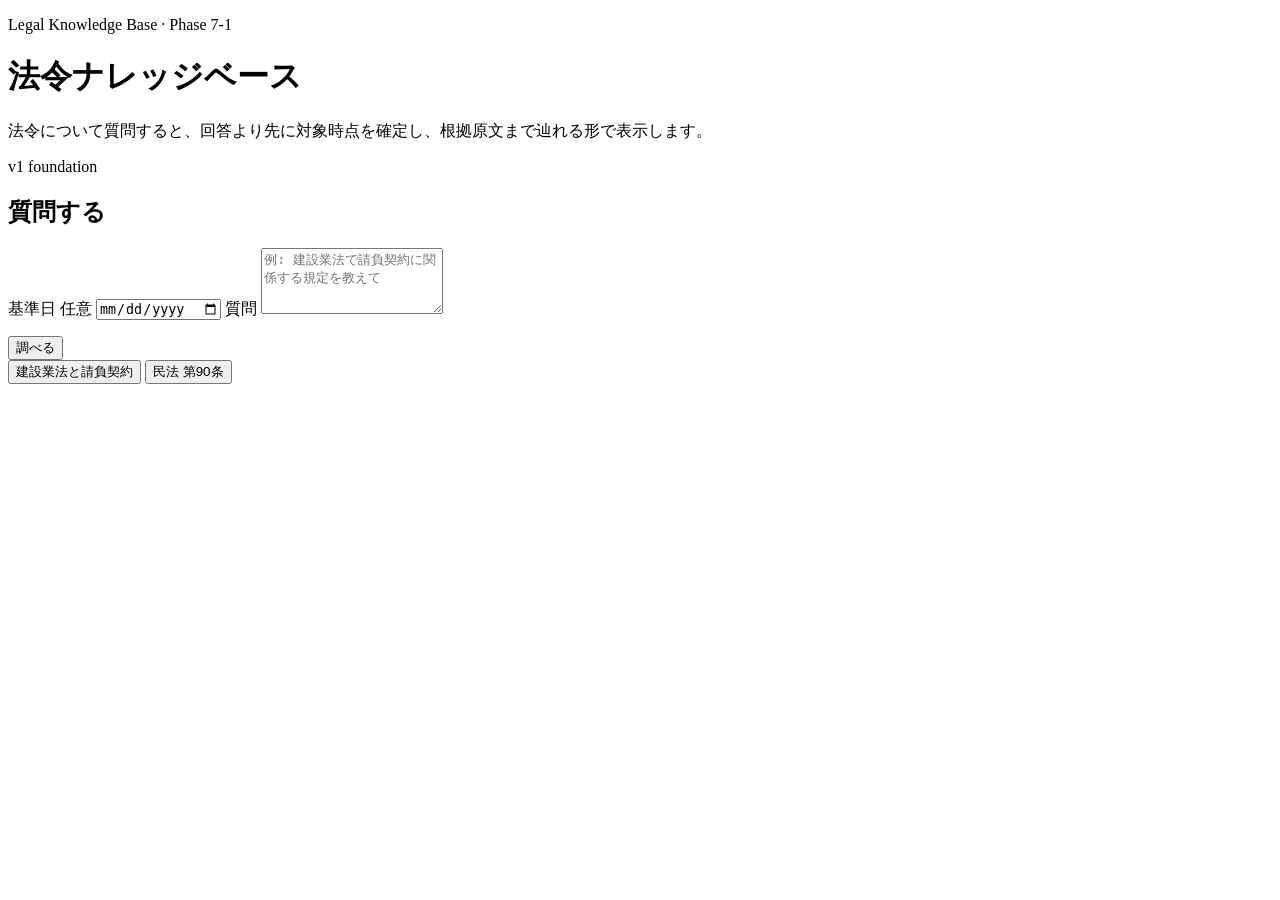
==== implementation/phase7/web/index.html @ cfdf995e "[skip actions] Phase 7 Web UI shellを追加" ====
<!doctype html>
<html lang="ja">
<head>
  <meta charset="utf-8">
  <meta name="viewport" content="width=device-width, initial-scale=1">
  <title>法令ナレッジベース</title>
  <link rel="stylesheet" href="/styles.css">
</head>
<body>
  <main class="shell">
    <header class="masthead">
      <div>
        <p class="eyebrow">Legal Knowledge Base · Phase 7-1</p>
        <h1>法令ナレッジベース</h1>
        <p class="lede">法令について質問すると、回答より先に対象時点を確定し、根拠原文まで辿れる形で表示します。</p>
      </div>
      <span class="badge">v1 foundation</span>
    </header>

    <section class="query-card" aria-labelledby="query-title">
      <h2 id="query-title">質問する</h2>
      <form id="query-form">
        <label for="as-of-date">基準日 <span class="muted">任意</span></label>
        <input id="as-of-date" name="as_of_date" type="date">
        <label for="question">質問</label>
        <textarea id="question" name="question" rows="4" maxlength="4000" required placeholder="例: 建設業法で請負契約に関係する規定を教えて"></textarea>
        <input id="law-id" type="hidden" value="">
        <div class="form-row">
          <p id="selected-law" class="muted" aria-live="polite"></p>
          <button id="submit-button" type="submit">調べる</button>
        </div>
      </form>
      <div class="examples" aria-label="例示質問">
        <button type="button" data-example="建設業法で請負契約に関係する規定を教えて">建設業法と請負契約</button>
        <button type="button" data-example="民法の第90条を確認したい">民法 第90条</button>
      </div>
    </section>

    <p id="progress" class="progress" role="status" aria-live="polite"></p>
    <section id="result" hidden>
      <div id="status-banner" class="status-banner"></div>
      <div id="law-candidates" class="candidate-panel" hidden></div>
      <div class="result-grid">
        <article class="answer-panel">
          <h2>回答</h2>
          <div id="answer"></div>
        </article>
        <aside class="evidence-panel" aria-labelledby="evidence-title">
          <div class="panel-heading">
            <h2 id="evidence-title">根拠</h2>
            <span id="evidence-count" class="count"></span>
          </div>
          <div id="evidence-list"></div>
        </aside>
      </div>
      <details class="technical">
        <summary>対象版・検索情報</summary>
        <pre id="technical"></pre>
      </details>
    </section>
  </main>

  <dialog id="source-dialog">
    <button id="dialog-close" class="dialog-close" type="button">閉じる</button>
    <h2>根拠原文</h2>
    <p id="dialog-path" class="mono"></p>
    <pre id="dialog-text" class="source-text"></pre>
    <dl id="dialog-meta"></dl>
  </dialog>

  <script src="/app.js" defer></script>
</body>
</html>
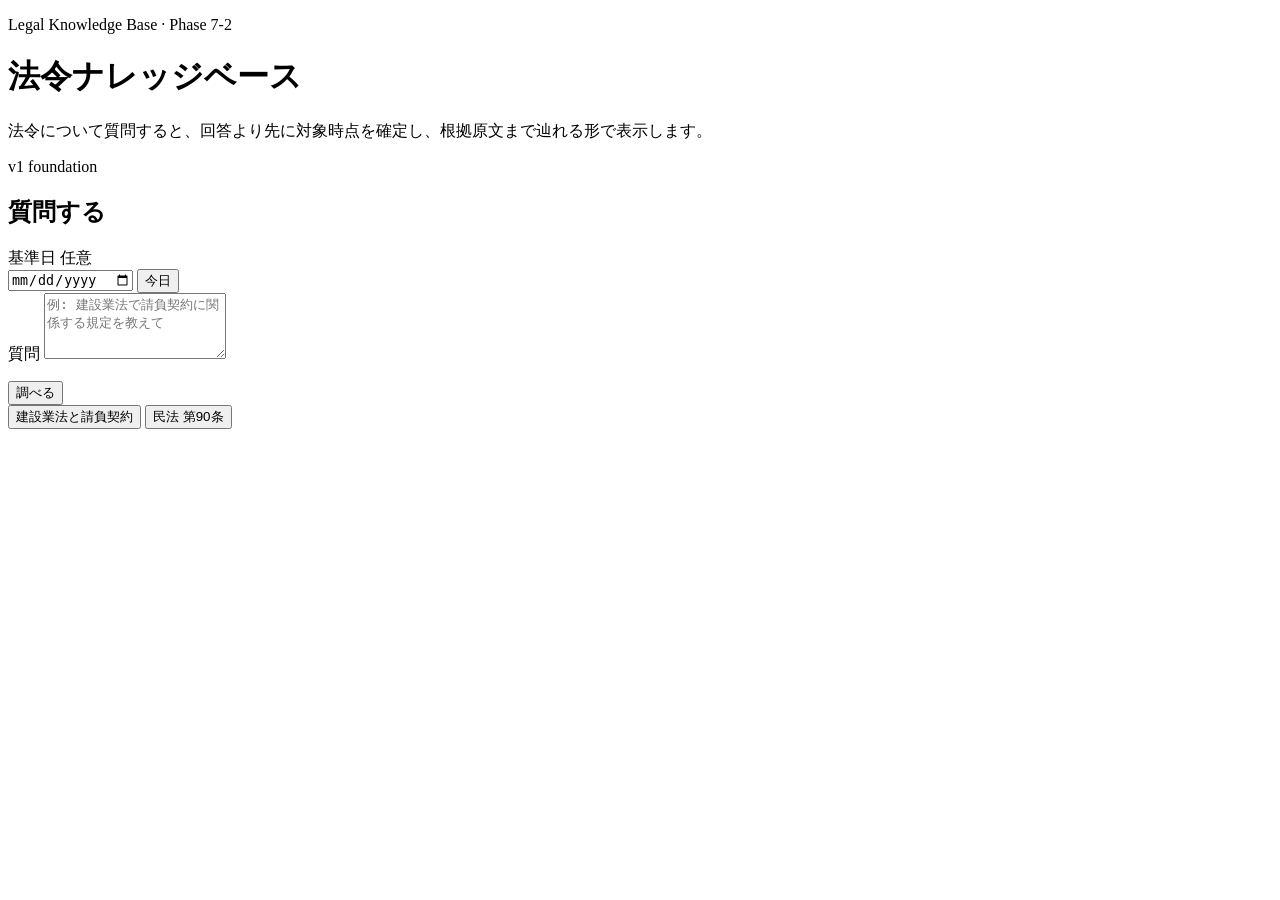
==== commit a86535a4: "[skip actions] Phase 7-2 時点検索と改正履歴UIを実装" ====
--- a/implementation/phase7/web/index.html
+++ b/implementation/phase7/web/index.html
@@ -10,7 +10,7 @@
   <main class="shell">
     <header class="masthead">
       <div>
-        <p class="eyebrow">Legal Knowledge Base · Phase 7-1</p>
+        <p class="eyebrow">Legal Knowledge Base · Phase 7-2</p>
         <h1>法令ナレッジベース</h1>
         <p class="lede">法令について質問すると、回答より先に対象時点を確定し、根拠原文まで辿れる形で表示します。</p>
       </div>
@@ -21,7 +21,10 @@
       <h2 id="query-title">質問する</h2>
       <form id="query-form">
         <label for="as-of-date">基準日 <span class="muted">任意</span></label>
-        <input id="as-of-date" name="as_of_date" type="date">
+        <div class="date-row">
+          <input id="as-of-date" name="as_of_date" type="date">
+          <button id="today-button" type="button" class="secondary-button">今日</button>
+        </div>
         <label for="question">質問</label>
         <textarea id="question" name="question" rows="4" maxlength="4000" required placeholder="例: 建設業法で請負契約に関係する規定を教えて"></textarea>
         <input id="law-id" type="hidden" value="">
@@ -53,6 +56,14 @@
           <div id="evidence-list"></div>
         </aside>
       </div>
+      <section id="history-panel" class="history-panel" hidden aria-labelledby="history-title">
+        <div class="panel-heading">
+          <h2 id="history-title">改正履歴</h2>
+          <span id="history-count" class="count"></span>
+        </div>
+        <p id="history-summary" class="history-summary"></p>
+        <div id="history-list" class="history-list"></div>
+      </section>
       <details class="technical">
         <summary>対象版・検索情報</summary>
         <pre id="technical"></pre>
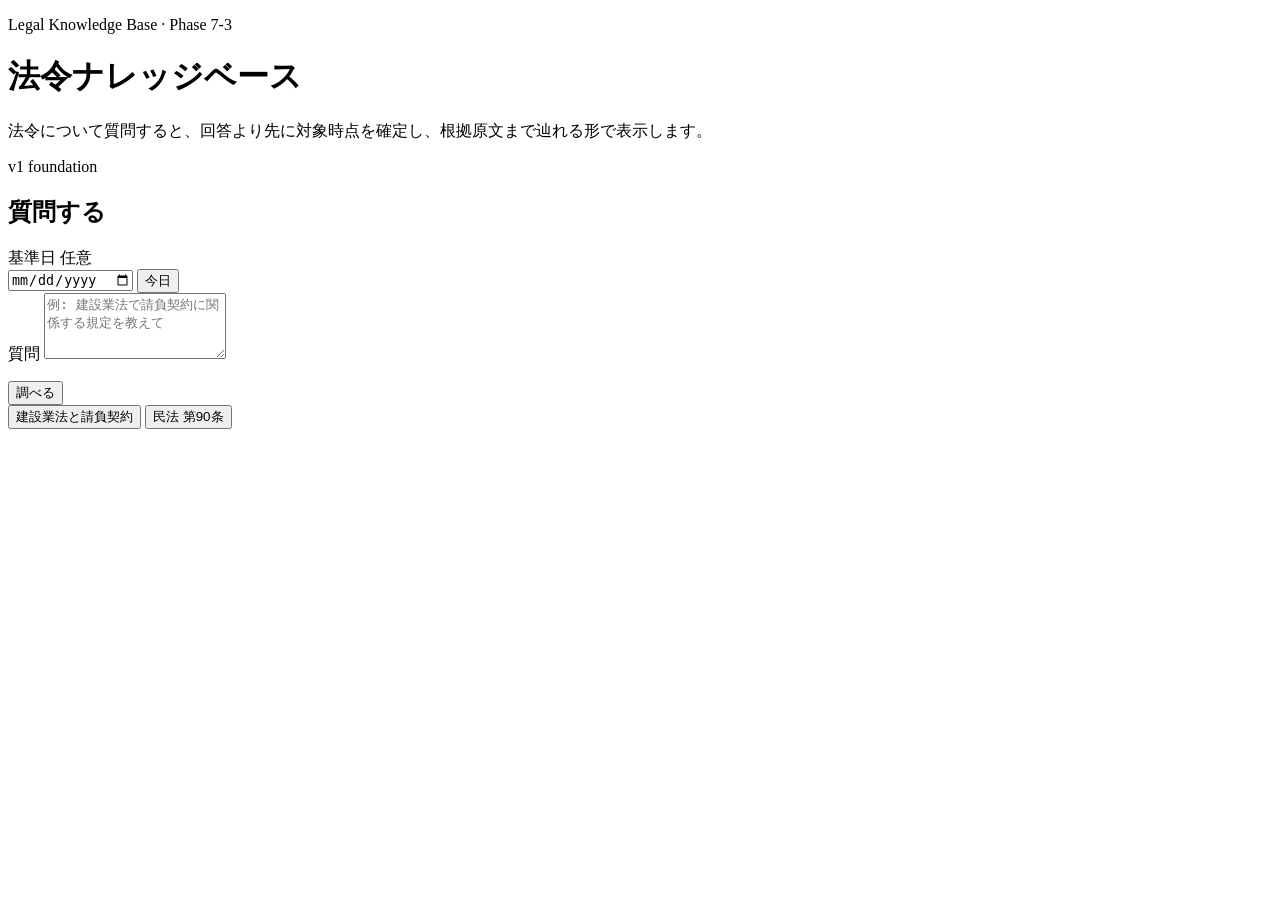
==== commit 8e65662b: "[skip actions] Phase 7-3 条文・revision比較を実装" ====
--- a/implementation/phase7/web/index.html
+++ b/implementation/phase7/web/index.html
@@ -10,7 +10,7 @@
   <main class="shell">
     <header class="masthead">
       <div>
-        <p class="eyebrow">Legal Knowledge Base · Phase 7-2</p>
+        <p class="eyebrow">Legal Knowledge Base · Phase 7-3</p>
         <h1>法令ナレッジベース</h1>
         <p class="lede">法令について質問すると、回答より先に対象時点を確定し、根拠原文まで辿れる形で表示します。</p>
       </div>
@@ -64,6 +64,27 @@
         <p id="history-summary" class="history-summary"></p>
         <div id="history-list" class="history-list"></div>
       </section>
+      <section id="compare-panel" class="compare-panel" hidden aria-labelledby="compare-title">
+        <div class="panel-heading">
+          <h2 id="compare-title">条文・revision比較</h2>
+          <span id="compare-badge" class="count">Phase 7-3</span>
+        </div>
+        <p class="muted">2つの時点をstrictに解決してから、本則・附則の構造スコープとArticle Numで条文を対応付けます。</p>
+        <form id="compare-form" class="compare-form">
+          <label for="compare-from-date">比較元</label>
+          <input id="compare-from-date" type="date" required>
+          <label for="compare-to-date">比較先</label>
+          <input id="compare-to-date" type="date" required>
+          <label for="compare-article-num">条番号 <span class="muted">任意</span></label>
+          <input id="compare-article-num" type="text" inputmode="numeric" placeholder="例: 90 / 398_2">
+          <input id="compare-scope-key" type="hidden" value="">
+          <button id="compare-button" type="submit">比較する</button>
+        </form>
+        <p id="compare-status" class="compare-status" role="status" aria-live="polite"></p>
+        <div id="compare-overview"></div>
+        <div id="compare-changes" class="compare-changes"></div>
+        <div id="compare-detail"></div>
+      </section>
       <details class="technical">
         <summary>対象版・検索情報</summary>
         <pre id="technical"></pre>
@@ -80,5 +101,6 @@
   </dialog>
 
   <script src="/app.js" defer></script>
+  <script src="/compare.js" defer></script>
 </body>
 </html>
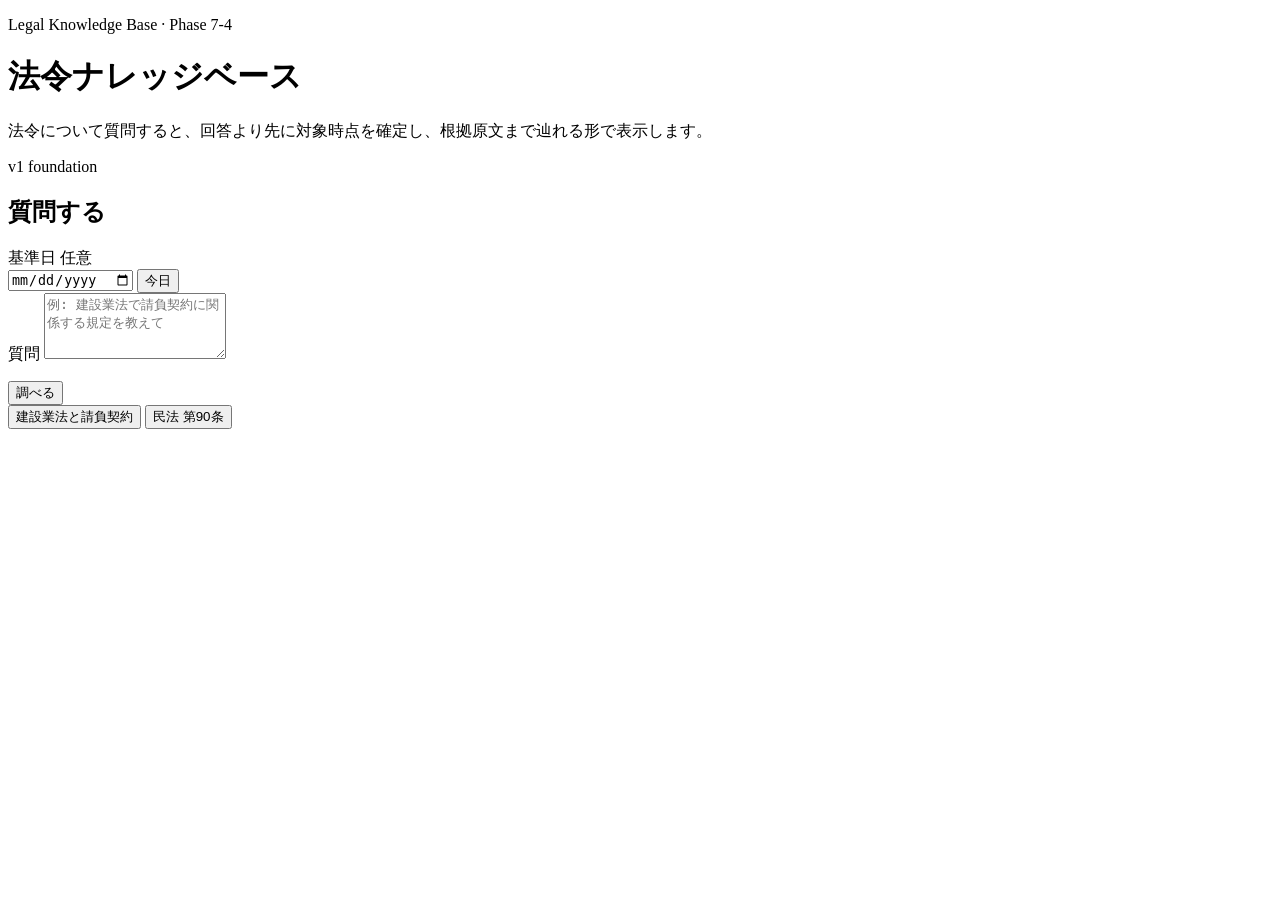
==== commit bf673a7c: "[skip actions] Phase 7-4 関連資料探索を実装" ====
--- a/implementation/phase7/web/index.html
+++ b/implementation/phase7/web/index.html
@@ -10,7 +10,7 @@
   <main class="shell">
     <header class="masthead">
       <div>
-        <p class="eyebrow">Legal Knowledge Base · Phase 7-3</p>
+        <p class="eyebrow">Legal Knowledge Base · Phase 7-4</p>
         <h1>法令ナレッジベース</h1>
         <p class="lede">法令について質問すると、回答より先に対象時点を確定し、根拠原文まで辿れる形で表示します。</p>
       </div>
@@ -85,6 +85,20 @@
         <div id="compare-changes" class="compare-changes"></div>
         <div id="compare-detail"></div>
       </section>
+      <section id="related-panel" class="related-panel" hidden aria-labelledby="related-title">
+        <div class="panel-heading">
+          <h2 id="related-title">関連資料</h2>
+          <span class="count">Phase 7-4</span>
+        </div>
+        <p class="muted">官報・国会会議録・帝国議会会議録・NDL資料を、Phase 6のrelation evidenceから辿ります。</p>
+        <div class="related-controls">
+          <label><input id="related-include-nonconfirmed" type="checkbox"> 候補も表示</label>
+          <span class="muted">候補・conflicted・rejectedは引用不可です。</span>
+          <span id="related-count" class="count"></span>
+        </div>
+        <p id="related-status" class="related-status" role="status" aria-live="polite"></p>
+        <div id="related-list" class="related-list"></div>
+      </section>
       <details class="technical">
         <summary>対象版・検索情報</summary>
         <pre id="technical"></pre>
@@ -100,7 +114,16 @@
     <dl id="dialog-meta"></dl>
   </dialog>
 
+  <dialog id="relation-dialog">
+    <button id="relation-dialog-close" class="dialog-close" type="button">閉じる</button>
+    <h2 id="relation-dialog-title">関連付けの根拠</h2>
+    <p id="relation-dialog-state" class="muted"></p>
+    <dl id="relation-dialog-meta"></dl>
+    <div id="relation-assertions" class="relation-assertions"></div>
+  </dialog>
+
   <script src="/app.js" defer></script>
   <script src="/compare.js" defer></script>
+  <script src="/related.js" defer></script>
 </body>
 </html>
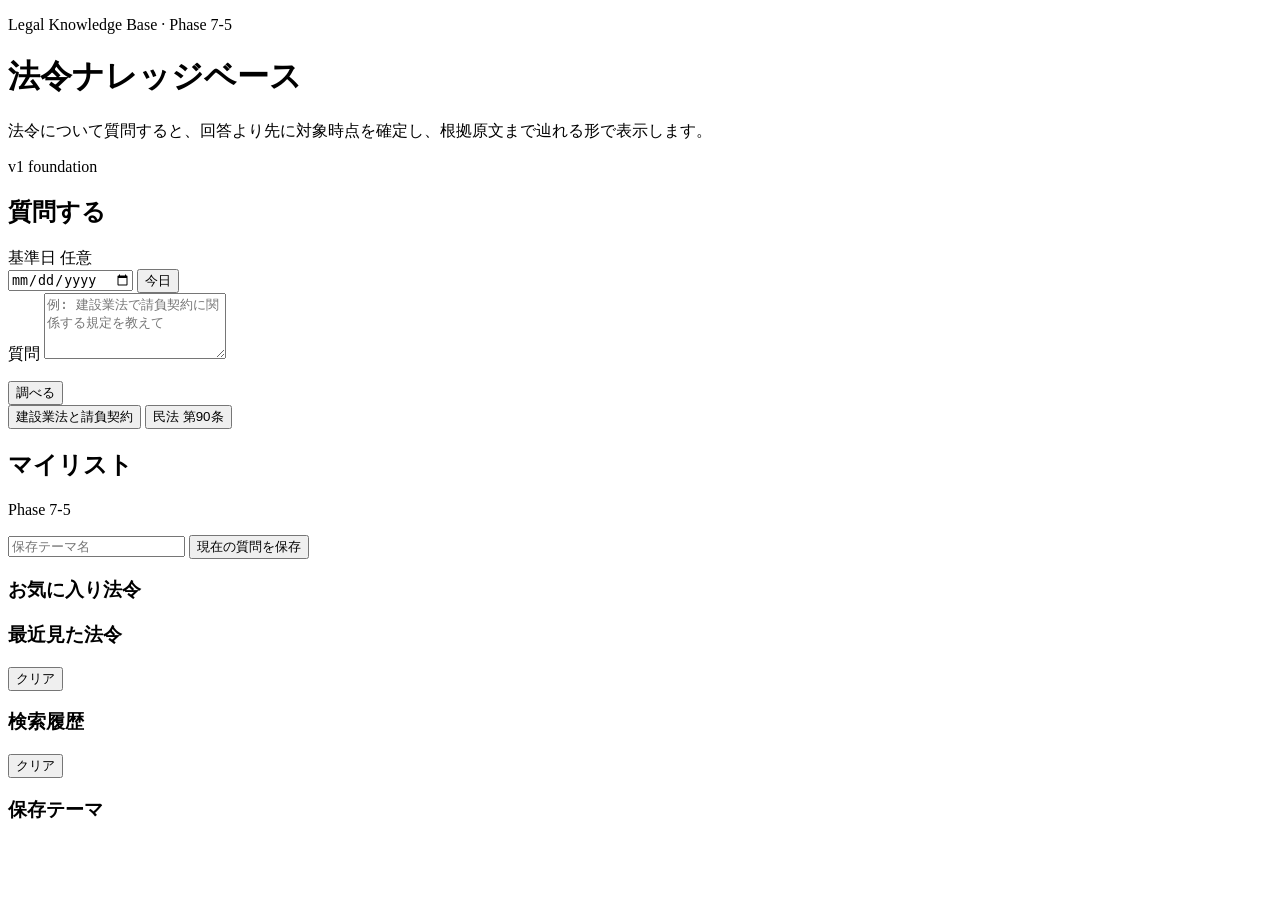
==== commit 16eae478: "[skip actions] Phase 7-5 日常利用機能を実装" ====
--- a/implementation/phase7/web/index.html
+++ b/implementation/phase7/web/index.html
@@ -10,7 +10,7 @@
   <main class="shell">
     <header class="masthead">
       <div>
-        <p class="eyebrow">Legal Knowledge Base · Phase 7-4</p>
+        <p class="eyebrow">Legal Knowledge Base · Phase 7-5</p>
         <h1>法令ナレッジベース</h1>
         <p class="lede">法令について質問すると、回答より先に対象時点を確定し、根拠原文まで辿れる形で表示します。</p>
       </div>
@@ -36,6 +36,27 @@
       <div class="examples" aria-label="例示質問">
         <button type="button" data-example="建設業法で請負契約に関係する規定を教えて">建設業法と請負契約</button>
         <button type="button" data-example="民法の第90条を確認したい">民法 第90条</button>
+      </div>
+    </section>
+
+    <section id="daily-panel" class="daily-panel" aria-labelledby="daily-title">
+      <div class="panel-heading">
+        <h2 id="daily-title">マイリスト</h2>
+        <span class="count">Phase 7-5</span>
+      </div>
+      <p id="daily-status" class="muted" role="status" aria-live="polite"></p>
+      <div class="daily-actions">
+        <button id="favorite-current" type="button" class="secondary-button" hidden>この法令をお気に入り</button>
+        <form id="save-theme-form" class="save-theme-form">
+          <input id="theme-title" type="text" maxlength="120" placeholder="保存テーマ名" required>
+          <button type="submit" class="secondary-button">現在の質問を保存</button>
+        </form>
+      </div>
+      <div class="daily-grid">
+        <article><h3>お気に入り法令</h3><div id="favorite-list" class="daily-list"></div></article>
+        <article><div class="daily-subhead"><h3>最近見た法令</h3><button id="clear-recent" type="button">クリア</button></div><div id="recent-list" class="daily-list"></div></article>
+        <article><div class="daily-subhead"><h3>検索履歴</h3><button id="clear-history" type="button">クリア</button></div><div id="search-history-list" class="daily-list"></div></article>
+        <article><h3>保存テーマ</h3><div id="saved-theme-list" class="daily-list"></div></article>
       </div>
     </section>
 
@@ -125,5 +146,6 @@
   <script src="/app.js" defer></script>
   <script src="/compare.js" defer></script>
   <script src="/related.js" defer></script>
+  <script src="/daily.js" defer></script>
 </body>
 </html>
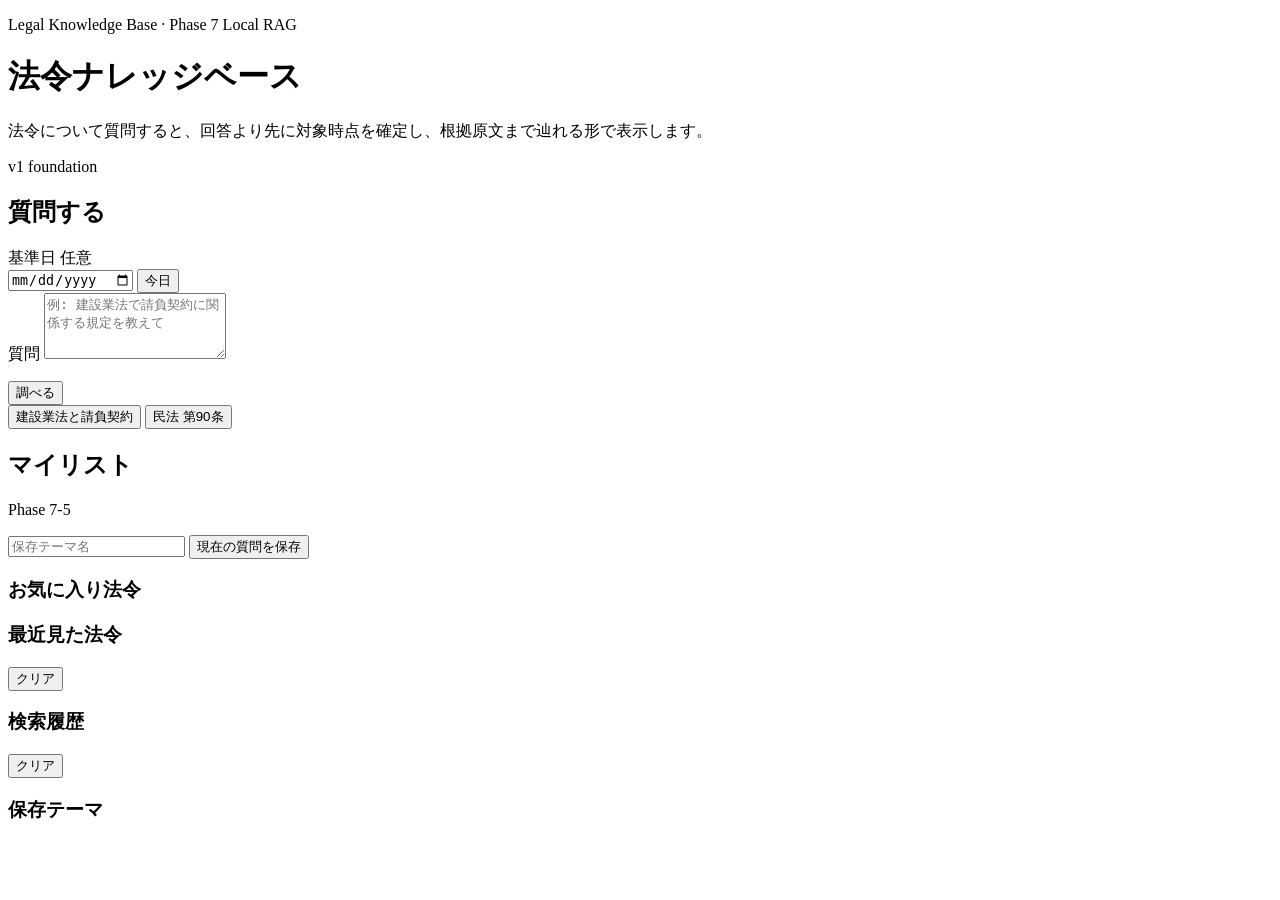
==== commit 188a9f9a: "feat: add evidence-bound local Ollama RAG" ====
--- a/implementation/phase7/web/index.html
+++ b/implementation/phase7/web/index.html
@@ -10,7 +10,7 @@
   <main class="shell">
     <header class="masthead">
       <div>
-        <p class="eyebrow">Legal Knowledge Base · Phase 7-5</p>
+        <p class="eyebrow">Legal Knowledge Base · Phase 7 Local RAG</p>
         <h1>法令ナレッジベース</h1>
         <p class="lede">法令について質問すると、回答より先に対象時点を確定し、根拠原文まで辿れる形で表示します。</p>
       </div>
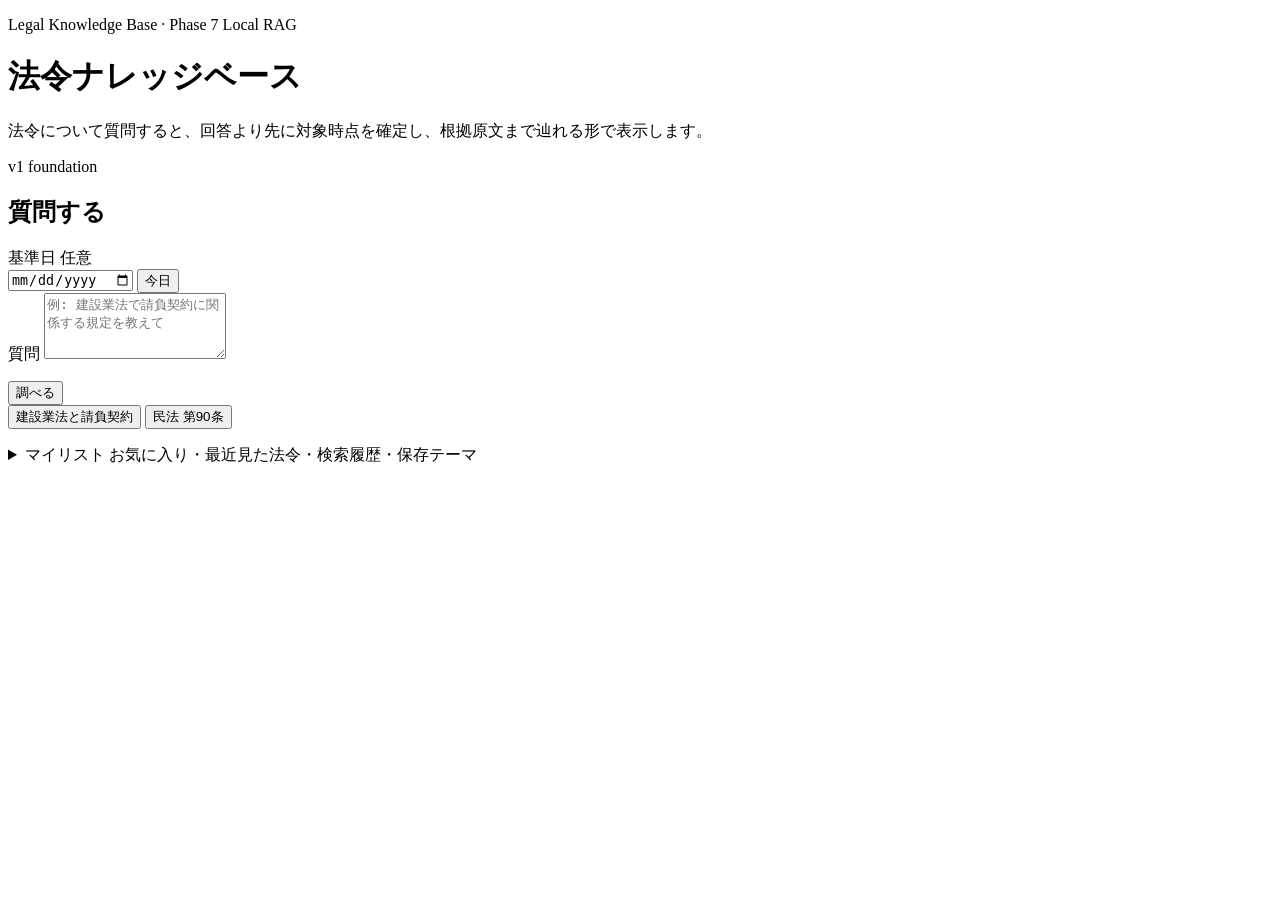
==== commit b212edc4: "fix: compact daily tools and evidence cards" ====
--- a/implementation/phase7/web/index.html
+++ b/implementation/phase7/web/index.html
@@ -36,27 +36,6 @@
       <div class="examples" aria-label="例示質問">
         <button type="button" data-example="建設業法で請負契約に関係する規定を教えて">建設業法と請負契約</button>
         <button type="button" data-example="民法の第90条を確認したい">民法 第90条</button>
-      </div>
-    </section>
-
-    <section id="daily-panel" class="daily-panel" aria-labelledby="daily-title">
-      <div class="panel-heading">
-        <h2 id="daily-title">マイリスト</h2>
-        <span class="count">Phase 7-5</span>
-      </div>
-      <p id="daily-status" class="muted" role="status" aria-live="polite"></p>
-      <div class="daily-actions">
-        <button id="favorite-current" type="button" class="secondary-button" hidden>この法令をお気に入り</button>
-        <form id="save-theme-form" class="save-theme-form">
-          <input id="theme-title" type="text" maxlength="120" placeholder="保存テーマ名" required>
-          <button type="submit" class="secondary-button">現在の質問を保存</button>
-        </form>
-      </div>
-      <div class="daily-grid">
-        <article><h3>お気に入り法令</h3><div id="favorite-list" class="daily-list"></div></article>
-        <article><div class="daily-subhead"><h3>最近見た法令</h3><button id="clear-recent" type="button">クリア</button></div><div id="recent-list" class="daily-list"></div></article>
-        <article><div class="daily-subhead"><h3>検索履歴</h3><button id="clear-history" type="button">クリア</button></div><div id="search-history-list" class="daily-list"></div></article>
-        <article><h3>保存テーマ</h3><div id="saved-theme-list" class="daily-list"></div></article>
       </div>
     </section>
 
@@ -125,6 +104,29 @@
         <pre id="technical"></pre>
       </details>
     </section>
+
+    <details id="daily-panel" class="daily-panel">
+      <summary class="daily-summary">
+        <span>マイリスト</span>
+        <span class="muted">お気に入り・最近見た法令・検索履歴・保存テーマ</span>
+      </summary>
+      <div class="daily-panel-body">
+      <p id="daily-status" class="muted" role="status" aria-live="polite"></p>
+      <div class="daily-actions">
+        <button id="favorite-current" type="button" class="secondary-button" hidden>この法令をお気に入り</button>
+        <form id="save-theme-form" class="save-theme-form">
+          <input id="theme-title" type="text" maxlength="120" placeholder="保存テーマ名" required>
+          <button type="submit" class="secondary-button">現在の質問を保存</button>
+        </form>
+      </div>
+      <div class="daily-grid">
+        <article><h3>お気に入り法令</h3><div id="favorite-list" class="daily-list"></div></article>
+        <article><div class="daily-subhead"><h3>最近見た法令</h3><button id="clear-recent" type="button">クリア</button></div><div id="recent-list" class="daily-list"></div></article>
+        <article><div class="daily-subhead"><h3>検索履歴</h3><button id="clear-history" type="button">クリア</button></div><div id="search-history-list" class="daily-list"></div></article>
+        <article><h3>保存テーマ</h3><div id="saved-theme-list" class="daily-list"></div></article>
+      </div>
+      </div>
+    </details>
   </main>
 
   <dialog id="source-dialog">
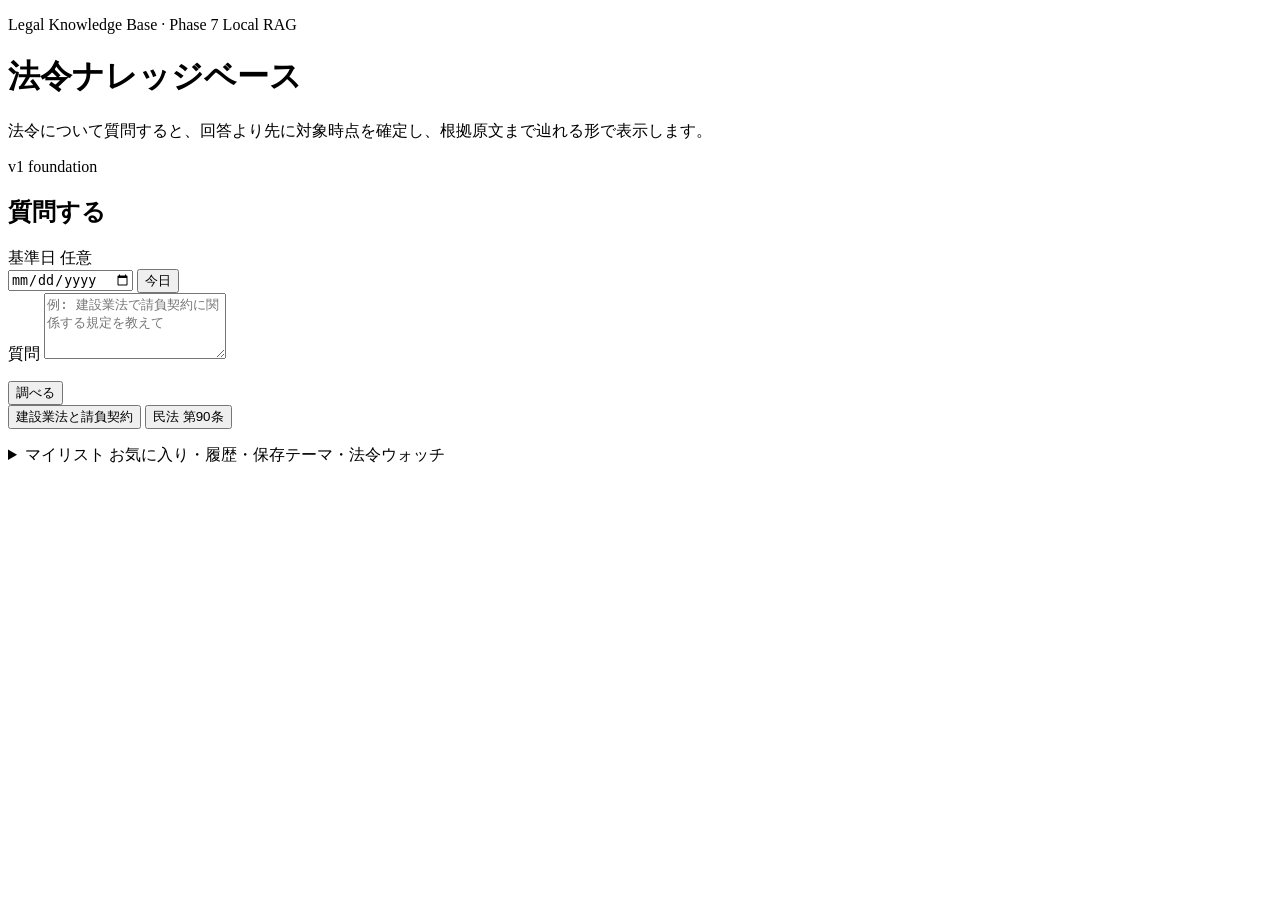
==== commit 34ed80f0: "feat: add Phase 7-6d watched-law refresh" ====
--- a/implementation/phase7/web/index.html
+++ b/implementation/phase7/web/index.html
@@ -108,12 +108,13 @@
     <details id="daily-panel" class="daily-panel">
       <summary class="daily-summary">
         <span>マイリスト</span>
-        <span class="muted">お気に入り・最近見た法令・検索履歴・保存テーマ</span>
+        <span class="muted">お気に入り・履歴・保存テーマ・法令ウォッチ</span>
       </summary>
       <div class="daily-panel-body">
       <p id="daily-status" class="muted" role="status" aria-live="polite"></p>
       <div class="daily-actions">
         <button id="favorite-current" type="button" class="secondary-button" hidden>この法令をお気に入り</button>
+        <button id="watch-current" type="button" class="secondary-button" hidden>この法令をウォッチ</button>
         <form id="save-theme-form" class="save-theme-form">
           <input id="theme-title" type="text" maxlength="120" placeholder="保存テーマ名" required>
           <button type="submit" class="secondary-button">現在の質問を保存</button>
@@ -124,6 +125,13 @@
         <article><div class="daily-subhead"><h3>最近見た法令</h3><button id="clear-recent" type="button">クリア</button></div><div id="recent-list" class="daily-list"></div></article>
         <article><div class="daily-subhead"><h3>検索履歴</h3><button id="clear-history" type="button">クリア</button></div><div id="search-history-list" class="daily-list"></div></article>
         <article><h3>保存テーマ</h3><div id="saved-theme-list" class="daily-list"></div></article>
+        <article class="watch-article">
+          <div class="daily-subhead">
+            <h3>法令ウォッチ <span id="watch-unread-total" class="watch-count"></span></h3>
+            <button id="refresh-watches" type="button">更新を確認</button>
+          </div>
+          <div id="watch-list" class="daily-list"></div>
+        </article>
       </div>
       </div>
     </details>
